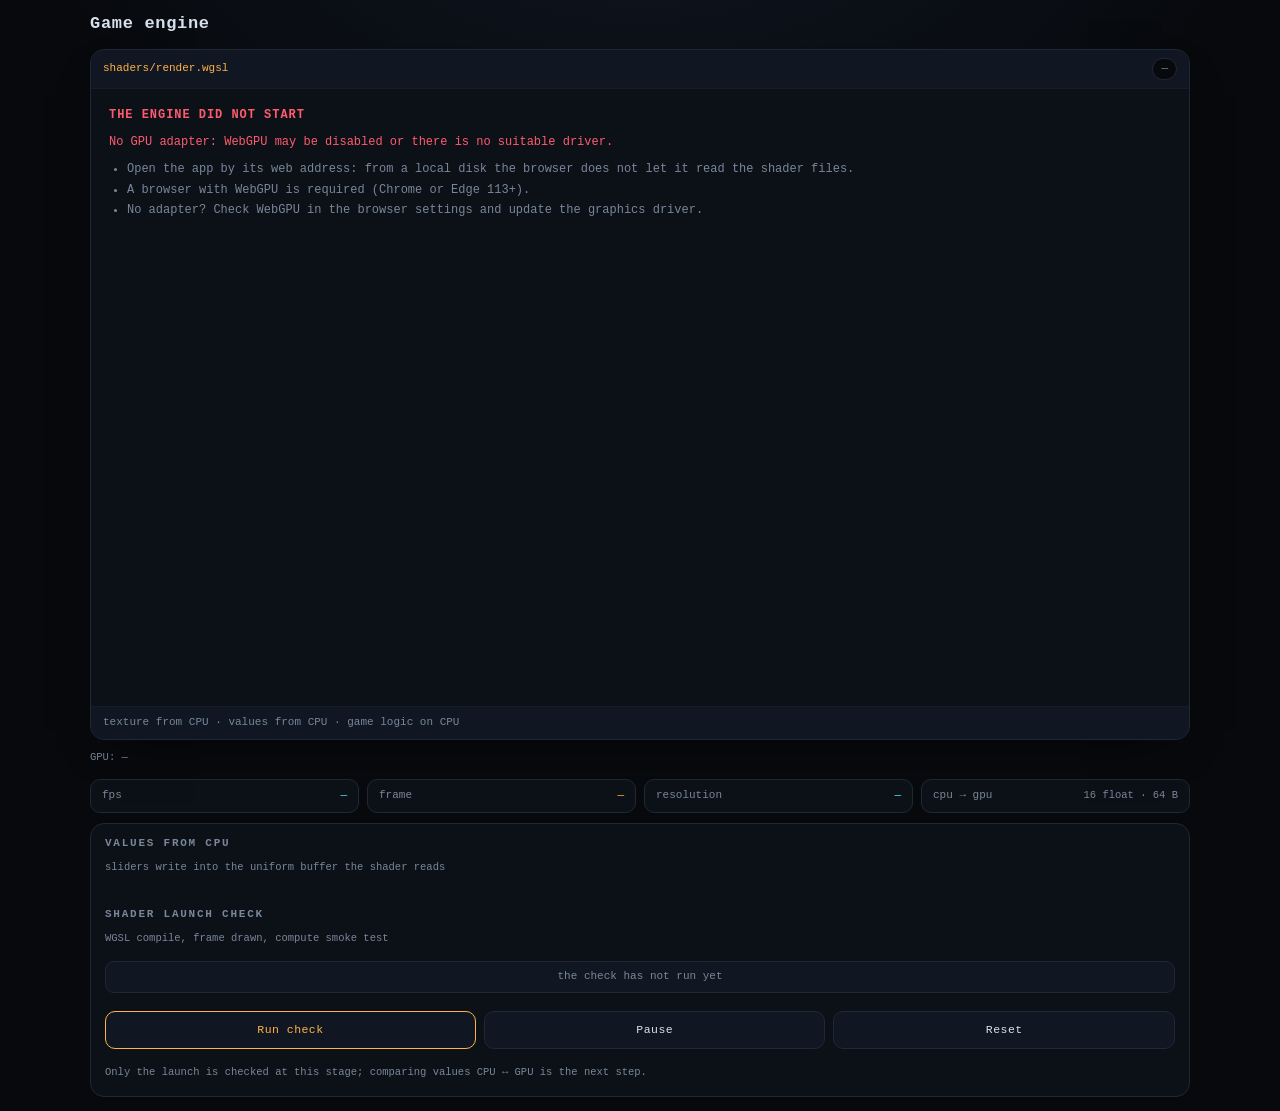
==== apps/game-engine/index.html @ b1c576ff "Мини-приложение «Игровой движок»: шейдер WGSL в рамке, значения и текстура с CPU Каркас графического" ====
<!DOCTYPE html>
<html lang="ru">
<head>
<meta charset="utf-8">
<meta name="viewport" content="width=device-width, initial-scale=1, viewport-fit=cover">
<title data-i18n="game-engine.title">Game engine — Mini Apps</title>
<meta name="theme-color" content="#070d18">
<link rel="icon" href="icon.png">
<link rel="apple-touch-icon" href="icon.png">
<!-- общий шаблон: тема, язык и шапка — один файл на весь сайт -->
<script src="/ui/ui.js" data-i18n="strings.tsv"></script>
<link rel="stylesheet" href="app.css">
</head>
<body>
<div class="wrap">

  <header class="bar">
    <h1 data-i18n="game-engine.name">Game engine</h1>
    <!-- шапка шаблона: логотип (на главную), тема, язык, аккаунт (рисует /ui/ui.js) -->
    <div class="uibar" data-ui="bar"></div>
  </header>

  <div class="frame">
    <div class="frame-top">
      <span class="file">shaders/render.wgsl</span>
      <span class="badge" id="frame-size">—</span>
    </div>

    <div class="viewport" id="viewport">
      <canvas id="gpu-canvas"></canvas>
      <i class="corner tl"></i><i class="corner tr"></i>
      <i class="corner bl"></i><i class="corner br"></i>
      <div class="overlay" id="overlay" hidden></div>
    </div>

    <div class="frame-bottom" data-i18n="game-engine.frameNote">texture from CPU · values from CPU · game logic on CPU</div>
  </div>

  <p class="sub" id="gpu-info">GPU: —</p>

  <div class="metrics">
    <div class="metric"><span class="k" data-i18n="game-engine.fps">fps</span><span class="v" id="m-fps">—</span></div>
    <div class="metric"><span class="k" data-i18n="game-engine.frame">frame</span><span class="v" id="m-frame">—</span></div>
    <div class="metric"><span class="k" data-i18n="game-engine.res">resolution</span><span class="v" id="m-res">—</span></div>
    <div class="metric"><span class="k" data-i18n="game-engine.upload">cpu → gpu</span><span class="v" id="m-up">—</span></div>
  </div>

  <section class="panel">
    <h2 data-i18n="game-engine.params">Values from CPU</h2>
    <p class="sub" data-i18n="game-engine.paramsNote">sliders write into the uniform buffer the shader reads</p>
    <div id="controls" class="controls"></div>

    <h2 data-i18n="game-engine.check">Shader launch check</h2>
    <p class="sub" data-i18n="game-engine.checkNote">WGSL compile, frame drawn, compute smoke test</p>
    <div id="tests" class="tests"></div>

    <div class="row-actions">
      <button id="btn-test" type="button" data-i18n="game-engine.run">Run check</button>
      <button id="btn-pause" class="ghost" type="button" data-i18n="game-engine.pause">Pause</button>
      <button id="btn-reset" class="ghost" type="button" data-i18n="game-engine.reset">Reset</button>
    </div>
    <p class="note" data-i18n="game-engine.note">Only the launch is checked at this stage; comparing values CPU ↔ GPU is the next step.</p>
  </section>

</div>

<script src="js/i18n.js"></script>
<script src="js/shaders.js"></script>
<script src="js/gpu.js"></script>
<script src="js/texture.js"></script>
<script src="js/renderer.js"></script>
<script src="js/game.js"></script>
<script src="js/input.js"></script>
<script src="js/hud.js"></script>
<script src="js/selftest.js"></script>
<script src="app.js"></script>
</body>
</html>
---- apps/game-engine/app.css ----
/* game-engine — Mini Apps. Стили: цвета только через переменные палитры. */

:root{
  --bg:#07090d;
  --panel:#0c1017;
  --panel2:#101722;
  --line:#1f2836;
  --line-soft:#161d27;
  --tx:#d8e2ee;
  --dim:#78879a;
  --amber:#ffb347;
  --cyan:#4de2ff;
  --ok:#5ce08c;
  --bad:#ff5b6e;
  --mtc:#07090d;
  --glow:rgba(77,226,255,.35);
  --amber-glow:rgba(255,179,71,.60);
}

html[data-theme="light"]{
  --bg:#eef2f7;
  --panel:#ffffff;
  --panel2:#f4f7fb;
  --line:#cfd9e6;
  --line-soft:#e2e9f2;
  --tx:#16202e;
  --dim:#5b6b7f;
  --amber:#a15f00;
  --cyan:#0a7c96;
  --ok:#127a41;
  --bad:#b3253a;
  --mtc:#eef2f7;
  --glow:rgba(10,124,150,.22);
  --amber-glow:rgba(161,95,0,.35);
}

*{box-sizing:border-box}
html,body{margin:0}
body{
  min-height:100%;
  background:radial-gradient(1000px 620px at 50% -15%,var(--panel2) 0%,var(--bg) 62%) fixed,var(--bg);
  color:var(--tx);
  font:14px/1.45 ui-monospace,"JetBrains Mono","Cascadia Mono",Consolas,"Courier New",monospace;
  padding:calc(12px + env(safe-area-inset-top)) 12px calc(14px + env(safe-area-inset-bottom));
  -webkit-font-smoothing:antialiased;
}

.wrap{width:100%;max-width:1100px;margin:0 auto;display:flex;flex-direction:column;gap:10px}

.bar{display:flex;align-items:center;gap:10px;margin-bottom:2px}
h1{margin:0;font-size:17px;font-weight:600;flex:1;min-width:0;letter-spacing:.04em}

/* ---------- рамка вокруг вывода шейдера ---------- */

.frame{
  position:relative;
  border:1px solid var(--line);
  border-radius:14px;
  background:var(--panel);
  box-shadow:0 18px 50px -28px rgba(0,0,0,.9), inset 0 0 60px -30px var(--glow);
  overflow:hidden;
}

.frame-top,.frame-bottom{
  display:flex;align-items:center;justify-content:space-between;gap:10px;
  padding:8px 12px;font-size:11px;color:var(--dim);background:var(--panel2);
}
.frame-top{border-bottom:1px solid var(--line-soft)}
.frame-bottom{border-top:1px solid var(--line-soft);justify-content:flex-start}

.file{color:var(--amber)}
.badge{padding:2px 8px;border-radius:999px;border:1px solid var(--line);background:var(--bg);color:var(--dim)}

.viewport{position:relative;aspect-ratio:16/9;min-height:200px;background:var(--bg);overflow:hidden;touch-action:none}
.viewport canvas{display:block;width:100%;height:100%}

.corner{position:absolute;width:16px;height:16px;border:0 solid var(--cyan);opacity:.75;pointer-events:none}
.corner.tl{top:6px;left:6px;border-top-width:1px;border-left-width:1px}
.corner.tr{top:6px;right:6px;border-top-width:1px;border-right-width:1px}
.corner.bl{bottom:6px;left:6px;border-bottom-width:1px;border-left-width:1px}
.corner.br{bottom:6px;right:6px;border-bottom-width:1px;border-right-width:1px}

.overlay{
  position:absolute;inset:0;padding:18px;overflow:auto;
  background:var(--panel);color:var(--bad);font-size:12px;white-space:pre-wrap;
}
.overlay h3{margin:0 0 10px;font-size:12px;letter-spacing:.08em;text-transform:uppercase;color:var(--bad)}
.overlay ul{margin:10px 0 0;padding-left:18px;color:var(--dim)}
.overlay li{margin:3px 0}

/* ---------- метрики ---------- */

.metrics{display:grid;grid-template-columns:repeat(4,minmax(0,1fr));gap:8px}
.metric{
  display:flex;align-items:baseline;justify-content:space-between;gap:6px;
  padding:8px 11px;border:1px solid var(--line);border-radius:10px;background:var(--panel);
  font-size:11px;overflow:hidden;
}
.metric .k{color:var(--dim)}
.metric .v{color:var(--cyan);white-space:nowrap}
.metric:nth-child(2) .v{color:var(--amber)}
.metric:nth-child(4) .v{color:var(--dim);font-size:10.5px}

/* ---------- панель ---------- */

.panel{
  border:1px solid var(--line);border-radius:14px;background:var(--panel);
  padding:12px 14px 16px;display:flex;flex-direction:column;gap:8px;
}
.panel h2{margin:6px 0 0;font-size:11px;letter-spacing:.16em;text-transform:uppercase;color:var(--dim);font-weight:600}
.panel h2:first-child{margin-top:0}
.sub{margin:0 0 4px;color:var(--dim);font-size:10.5px}

.controls{display:flex;flex-direction:column;gap:10px;margin-bottom:6px}
.ctrl{display:block}
.ctrl-top{display:flex;justify-content:space-between;gap:8px;font-size:11px;color:var(--tx)}
.ctrl-val{color:var(--amber)}

input[type="range"]{
  -webkit-appearance:none;appearance:none;width:100%;height:18px;
  background:transparent;margin:2px 0 0;cursor:ew-resize;
}
input[type="range"]::-webkit-slider-runnable-track{height:3px;border-radius:2px;background:var(--line)}
input[type="range"]::-moz-range-track{height:3px;border-radius:2px;background:var(--line)}
input[type="range"]::-webkit-slider-thumb{
  -webkit-appearance:none;width:12px;height:12px;margin-top:-4.5px;border-radius:50%;
  background:var(--amber);border:2px solid var(--bg);box-shadow:0 0 8px var(--amber-glow);
}
input[type="range"]::-moz-range-thumb{
  width:12px;height:12px;border-radius:50%;background:var(--amber);
  border:2px solid var(--bg);box-shadow:0 0 8px var(--amber-glow);
}

/* ---------- проверки ---------- */

.tests{display:flex;flex-direction:column;gap:6px;margin-top:2px}

.test-row{
  display:flex;gap:8px;padding:7px 9px;border:1px solid var(--line);border-radius:9px;
  background:var(--panel2);font-size:11px;
}
.test-row.empty{color:var(--dim);justify-content:center}
.test-row.ok{border-color:var(--ok)}
.test-row.bad{border-color:var(--bad)}
.test-row .mark{width:14px;flex:0 0 14px;text-align:center;font-weight:700}
.test-row.ok .mark{color:var(--ok)}
.test-row.bad .mark{color:var(--bad)}
.test-body{min-width:0}
.test-name{color:var(--tx)}
.test-detail{color:var(--dim);font-size:10.5px;word-break:break-word}

.test-sum{margin-top:2px;padding:6px 9px;border-radius:9px;font-size:10.5px;letter-spacing:.04em;border:1px solid var(--line)}
.test-sum.ok{color:var(--ok);border-color:var(--ok)}
.test-sum.bad{color:var(--bad);border-color:var(--bad)}

.row-actions{display:flex;gap:8px;margin-top:10px;flex-wrap:wrap}

button{
  flex:1 1 auto;min-height:38px;padding:9px 12px;border-radius:10px;
  border:1px solid var(--line);background:var(--panel2);color:var(--tx);
  font-family:inherit;font-size:11.5px;letter-spacing:.04em;cursor:pointer;
  transition:border-color .15s,background .15s,color .15s,transform .08s;
}
button:hover{border-color:var(--cyan)}
button:active{transform:translateY(1px)}
button:disabled{opacity:.5;cursor:progress}

button#btn-test{color:var(--amber);border-color:var(--amber)}
button#btn-pause.on{color:var(--cyan);border-color:var(--cyan)}

.note{margin:8px 0 0;color:var(--dim);font-size:10.5px}

@media (max-width:720px){
  .metrics{grid-template-columns:repeat(2,minmax(0,1fr))}
  .viewport{min-height:180px}
}
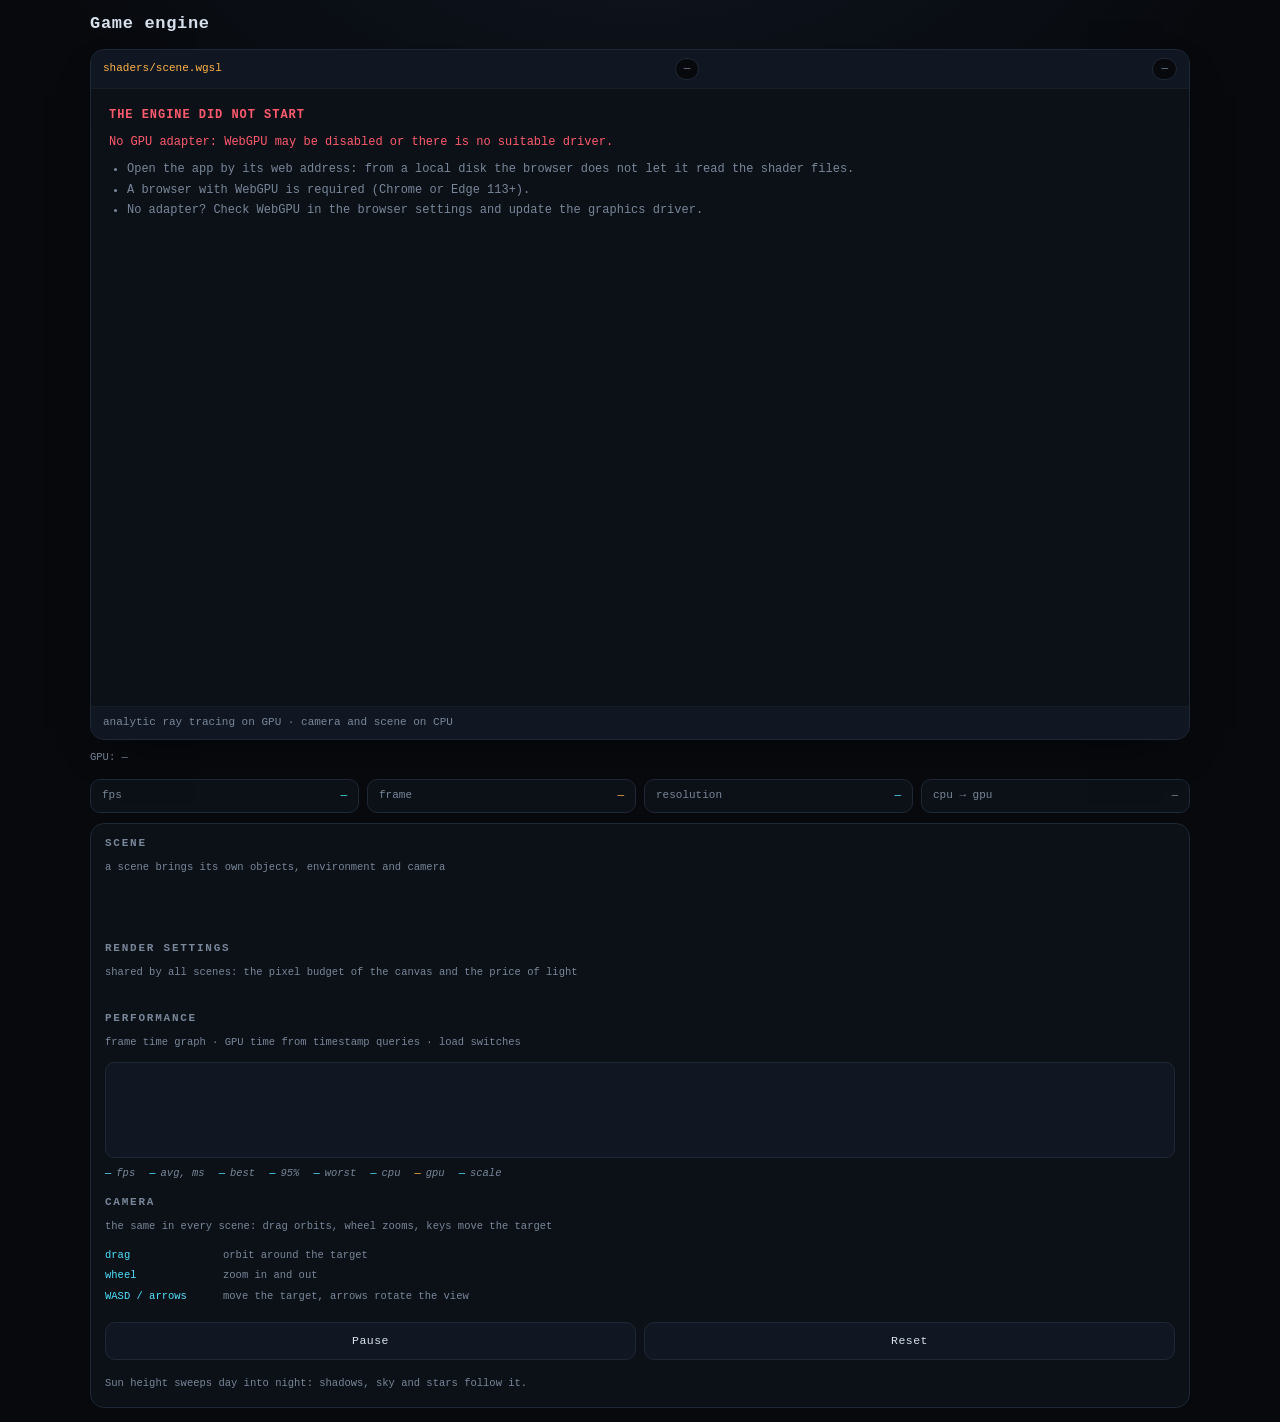
==== commit 9957d953: "Игровой движок 1.4.0: сцены на процессоре, бенчмарк куба сфер, отладка поверх кадра Шейдер вместо те" ====
--- a/apps/game-engine/index.html
+++ b/apps/game-engine/index.html
@@ -22,18 +22,20 @@
 
   <div class="frame">
     <div class="frame-top">
-      <span class="file">shaders/render.wgsl</span>
+      <span class="file">shaders/scene.wgsl</span>
+      <span class="badge" id="frame-scene">—</span>
       <span class="badge" id="frame-size">—</span>
     </div>
 
     <div class="viewport" id="viewport">
       <canvas id="gpu-canvas"></canvas>
+      <div class="dbg" id="dbg-overlay" hidden></div>
       <i class="corner tl"></i><i class="corner tr"></i>
       <i class="corner bl"></i><i class="corner br"></i>
       <div class="overlay" id="overlay" hidden></div>
     </div>
 
-    <div class="frame-bottom" data-i18n="game-engine.frameNote">texture from CPU · values from CPU · game logic on CPU</div>
+    <div class="frame-bottom" data-i18n="game-engine.frameNote">analytic ray tracing on GPU · camera and scene on CPU</div>
   </div>
 
   <p class="sub" id="gpu-info">GPU: —</p>
@@ -46,33 +48,63 @@
   </div>
 
   <section class="panel">
-    <h2 data-i18n="game-engine.params">Values from CPU</h2>
-    <p class="sub" data-i18n="game-engine.paramsNote">sliders write into the uniform buffer the shader reads</p>
-    <div id="controls" class="controls"></div>
+    <h2 data-i18n="game-engine.scene">Scene</h2>
+    <p class="sub" data-i18n="game-engine.sceneNote">a scene brings its own objects, environment and camera</p>
+    <div id="scene-bar" class="ctrl ctrl-row"></div>
+    <p class="sub" id="scene-note"></p>
+    <div id="scene-controls" class="controls"></div>
+    <div id="scene-actions" class="row-actions"></div>
+    <p class="note" id="scene-status"></p>
 
-    <h2 data-i18n="game-engine.check">Shader launch check</h2>
-    <p class="sub" data-i18n="game-engine.checkNote">WGSL compile, frame drawn, compute smoke test</p>
-    <div id="tests" class="tests"></div>
+    <h2 data-i18n="game-engine.gfx">Render settings</h2>
+    <p class="sub" data-i18n="game-engine.gfxNote">shared by all scenes: the pixel budget of the canvas and the price of light</p>
+    <div id="gfx-opts" class="perf-opts"></div>
+
+    <h2 data-i18n="game-engine.perf">Performance</h2>
+    <p class="sub" data-i18n="game-engine.perfNote">frame time graph · GPU time from timestamp queries · load switches</p>
+    <canvas id="perf-graph" class="perf-graph" width="640" height="96"></canvas>
+    <div class="perf-stats">
+      <span><b id="p-fps">—</b><i data-i18n="game-engine.pfFps">fps</i></span>
+      <span><b id="p-avg">—</b><i data-i18n="game-engine.pfAvg">avg, ms</i></span>
+      <span><b id="p-best">—</b><i data-i18n="game-engine.pfBest">best</i></span>
+      <span><b id="p-p95">—</b><i data-i18n="game-engine.pfP95">95%</i></span>
+      <span><b id="p-worst">—</b><i data-i18n="game-engine.pfWorst">worst</i></span>
+      <span><b id="p-cpu">—</b><i data-i18n="game-engine.pfCpu">cpu</i></span>
+      <span><b id="p-gpu">—</b><i data-i18n="game-engine.pfGpu">gpu</i></span>
+      <span><b id="p-scale">—</b><i data-i18n="game-engine.pfScale">scale</i></span>
+    </div>
+
+    <h2 data-i18n="game-engine.camera">Camera</h2>
+    <p class="sub" data-i18n="game-engine.cameraNote">the same in every scene: drag orbits, wheel zooms, keys move the target</p>
+    <ul class="hints">
+      <li><b data-i18n="game-engine.hintDragKey">drag</b><span data-i18n="game-engine.hintDrag">orbit around the target</span></li>
+      <li><b data-i18n="game-engine.hintWheelKey">wheel</b><span data-i18n="game-engine.hintWheel">zoom in and out</span></li>
+      <li><b data-i18n="game-engine.hintKeysKey">WASD / arrows</b><span data-i18n="game-engine.hintKeys">move the target, arrows rotate the view</span></li>
+    </ul>
 
     <div class="row-actions">
-      <button id="btn-test" type="button" data-i18n="game-engine.run">Run check</button>
       <button id="btn-pause" class="ghost" type="button" data-i18n="game-engine.pause">Pause</button>
       <button id="btn-reset" class="ghost" type="button" data-i18n="game-engine.reset">Reset</button>
     </div>
-    <p class="note" data-i18n="game-engine.note">Only the launch is checked at this stage; comparing values CPU ↔ GPU is the next step.</p>
+    <p class="note" data-i18n="game-engine.note">Sun height sweeps day into night: shadows, sky and stars follow it.</p>
   </section>
 
 </div>
 
-<script src="js/i18n.js"></script>
-<script src="js/shaders.js"></script>
-<script src="js/gpu.js"></script>
-<script src="js/texture.js"></script>
-<script src="js/renderer.js"></script>
-<script src="js/game.js"></script>
-<script src="js/input.js"></script>
-<script src="js/hud.js"></script>
-<script src="js/selftest.js"></script>
+<script src="js/core/i18n.js"></script>
+<script src="js/core/store.js"></script>
+<script src="js/gfx/shaders.js"></script>
+<script src="js/gfx/gpu.js"></script>
+<script src="js/gfx/renderer.js"></script>
+<script src="js/camera/camera.js"></script>
+<script src="js/input/input.js"></script>
+<script src="js/perf/perf.js"></script>
+<script src="js/scene/registry.js"></script>
+<script src="js/scene/pack.js"></script>
+<script src="js/scene/demo.js"></script>
+<script src="js/scene/bench.js"></script>
+<script src="js/ui/hud.js"></script>
+<script src="js/ui/panels.js"></script>
 <script src="app.js"></script>
 </body>
 </html>
--- a/apps/game-engine/app.css
+++ b/apps/game-engine/app.css
@@ -15,6 +15,8 @@
   --mtc:#07090d;
   --glow:rgba(77,226,255,.35);
   --amber-glow:rgba(255,179,71,.60);
+  --dbg:#39ff6e;
+  --dbg-shadow:rgba(0,0,0,.85);
 }
 
 html[data-theme="light"]{
@@ -32,6 +34,8 @@
   --mtc:#eef2f7;
   --glow:rgba(10,124,150,.22);
   --amber-glow:rgba(161,95,0,.35);
+  --dbg:#0a6b1e;
+  --dbg-shadow:rgba(255,255,255,.92);
 }
 
 *{box-sizing:border-box}
@@ -72,7 +76,17 @@
 .badge{padding:2px 8px;border-radius:999px;border:1px solid var(--line);background:var(--bg);color:var(--dim)}
 
 .viewport{position:relative;aspect-ratio:16/9;min-height:200px;background:var(--bg);overflow:hidden;touch-action:none}
-.viewport canvas{display:block;width:100%;height:100%}
+.viewport canvas{display:block;width:100%;height:100%;cursor:grab}
+.viewport canvas:active{cursor:grabbing}
+
+/* отладочная строка поверх кадра: левый верхний угол, контрастно-зелёная */
+.dbg{
+  position:absolute;top:10px;left:12px;z-index:2;margin:0;
+  font:11px/1.4 ui-monospace,"JetBrains Mono","Cascadia Mono",Consolas,monospace;
+  color:var(--dbg);white-space:pre;pointer-events:none;letter-spacing:.02em;
+  text-shadow:0 1px 2px var(--dbg-shadow),0 0 7px var(--dbg-shadow);
+}
+.dbg[hidden]{display:none}
 
 .corner{position:absolute;width:16px;height:16px;border:0 solid var(--cyan);opacity:.75;pointer-events:none}
 .corner.tl{top:6px;left:6px;border-top-width:1px;border-left-width:1px}
@@ -131,29 +145,55 @@
   border:2px solid var(--bg);box-shadow:0 0 8px var(--amber-glow);
 }
 
-/* ---------- проверки ---------- */
-
-.tests{display:flex;flex-direction:column;gap:6px;margin-top:2px}
-
-.test-row{
-  display:flex;gap:8px;padding:7px 9px;border:1px solid var(--line);border-radius:9px;
-  background:var(--panel2);font-size:11px;
-}
-.test-row.empty{color:var(--dim);justify-content:center}
-.test-row.ok{border-color:var(--ok)}
-.test-row.bad{border-color:var(--bad)}
-.test-row .mark{width:14px;flex:0 0 14px;text-align:center;font-weight:700}
-.test-row.ok .mark{color:var(--ok)}
-.test-row.bad .mark{color:var(--bad)}
-.test-body{min-width:0}
-.test-name{color:var(--tx)}
-.test-detail{color:var(--dim);font-size:10.5px;word-break:break-word}
-
-.test-sum{margin-top:2px;padding:6px 9px;border-radius:9px;font-size:10.5px;letter-spacing:.04em;border:1px solid var(--line)}
-.test-sum.ok{color:var(--ok);border-color:var(--ok)}
-.test-sum.bad{color:var(--bad);border-color:var(--bad)}
+/* ---------- подсказки управления ---------- */
+
+.hints{list-style:none;margin:2px 0 0;padding:0;display:flex;flex-direction:column;gap:5px;font-size:10.5px}
+.hints li{display:flex;gap:10px;align-items:baseline}
+.hints b{flex:0 0 108px;color:var(--cyan);font-weight:500}
+.hints span{color:var(--dim)}
+
+/* ---------- отладка производительности ---------- */
+
+.perf-graph{
+  display:block;width:100%;height:96px;border:1px solid var(--line);border-radius:9px;
+  background:var(--panel2);
+}
+
+.perf-stats{display:flex;flex-wrap:wrap;gap:6px 14px;font-size:10.5px;color:var(--dim)}
+.perf-stats span{display:flex;align-items:baseline;gap:5px}
+.perf-stats b{color:var(--cyan);font-weight:500}
+.perf-stats span:nth-child(7) b{color:var(--amber)}
+
+.perf-opts{display:flex;flex-direction:column;gap:8px;margin-top:4px}
+.ctrl-row{display:flex;align-items:center;justify-content:space-between;gap:10px;font-size:11px;color:var(--tx)}
+
+select{
+  font-family:inherit;font-size:11px;padding:5px 8px;border-radius:8px;
+  border:1px solid var(--line);background:var(--panel2);color:var(--tx);cursor:pointer;
+}
+select:hover{border-color:var(--cyan)}
+
+.toggles{display:flex;flex-wrap:wrap;gap:6px 14px}
+.toggle{display:flex;align-items:center;gap:6px;font-size:10.5px;color:var(--dim);cursor:pointer}
+.toggle input{
+  appearance:none;-webkit-appearance:none;margin:0;width:14px;height:14px;border-radius:4px;
+  border:1px solid var(--line);background:var(--bg);cursor:pointer;position:relative;
+}
+.toggle input:checked{background:var(--cyan);border-color:var(--cyan)}
+.toggle input:checked::after{
+  content:"";position:absolute;left:4.5px;top:1.5px;width:4px;height:8px;
+  border:solid var(--bg);border-width:0 1.5px 1.5px 0;transform:rotate(45deg);
+}
 
 .row-actions{display:flex;gap:8px;margin-top:10px;flex-wrap:wrap}
+.row-actions[hidden]{display:none}
+
+/* ---------- сцены ---------- */
+
+#scene-bar select{min-width:180px}
+#scene-note{margin:0}
+#scene-status{margin:2px 0 0;color:var(--cyan)}
+#scene-status:empty{display:none}
 
 button{
   flex:1 1 auto;min-height:38px;padding:9px 12px;border-radius:10px;
@@ -165,7 +205,6 @@
 button:active{transform:translateY(1px)}
 button:disabled{opacity:.5;cursor:progress}
 
-button#btn-test{color:var(--amber);border-color:var(--amber)}
 button#btn-pause.on{color:var(--cyan);border-color:var(--cyan)}
 
 .note{margin:8px 0 0;color:var(--dim);font-size:10.5px}
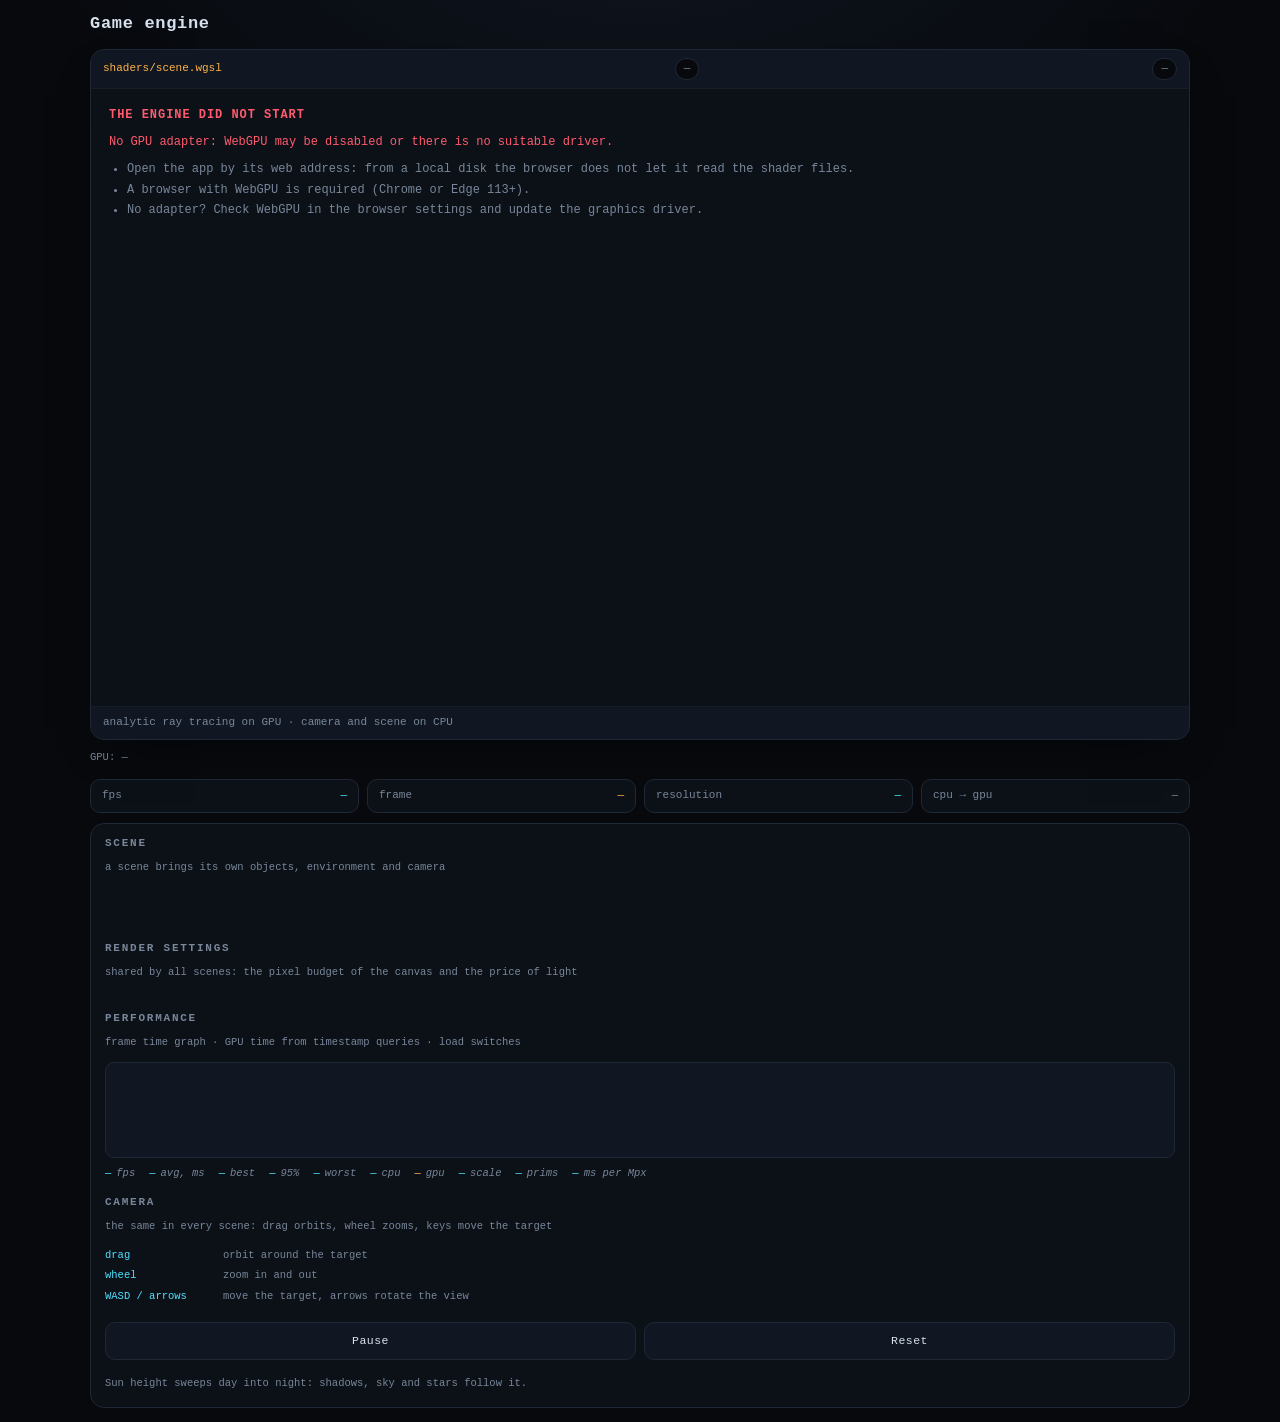
==== commit 842186c8: "Игровой движок 1.5.0: цена пикселя и инструменты отладки Что стало быстрее (картинка не изменилась —" ====
--- a/apps/game-engine/index.html
+++ b/apps/game-engine/index.html
@@ -72,6 +72,8 @@
       <span><b id="p-cpu">—</b><i data-i18n="game-engine.pfCpu">cpu</i></span>
       <span><b id="p-gpu">—</b><i data-i18n="game-engine.pfGpu">gpu</i></span>
       <span><b id="p-scale">—</b><i data-i18n="game-engine.pfScale">scale</i></span>
+      <span><b id="p-prims">—</b><i data-i18n="game-engine.pfPrims">prims</i></span>
+      <span><b id="p-mpx">—</b><i data-i18n="game-engine.pfMpx">ms per Mpx</i></span>
     </div>
 
     <h2 data-i18n="game-engine.camera">Camera</h2>
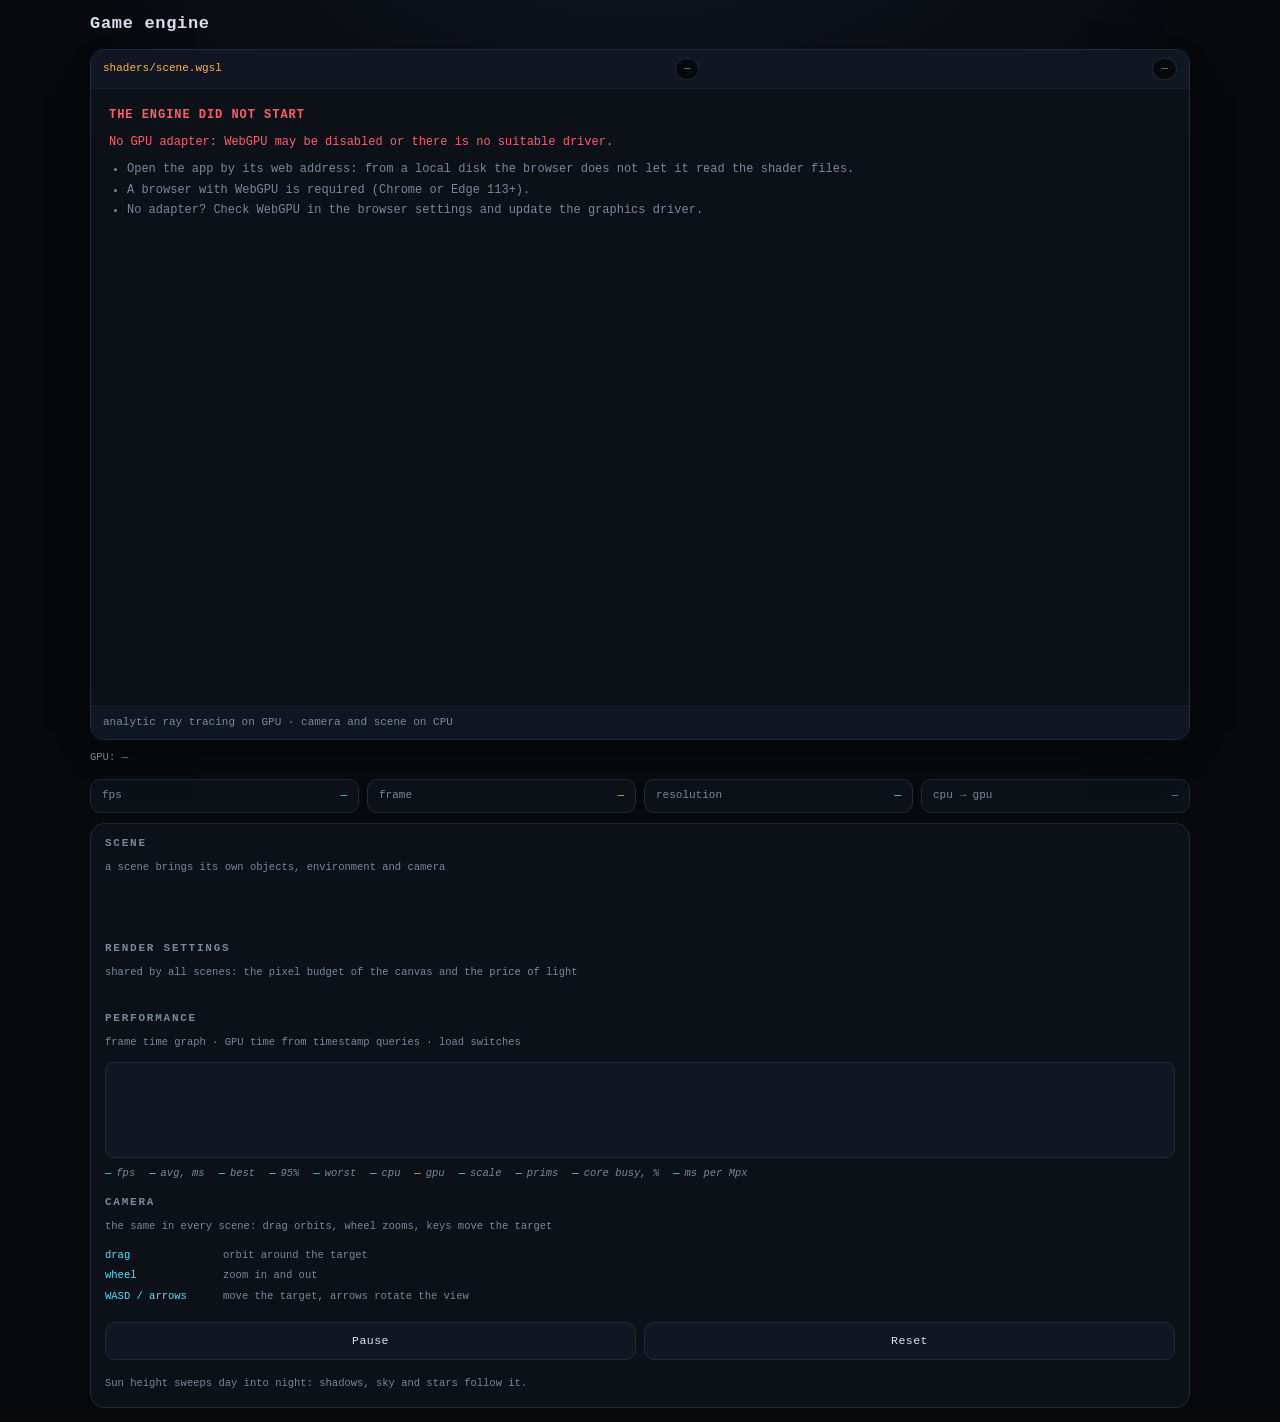
==== commit 2fb79f41: "1.7.0 — ограничение нагрузки на видеоядро (core limit) Настройка «нагрузка на ядро»: 100 / 75 / 50 /" ====
--- a/apps/game-engine/index.html
+++ b/apps/game-engine/index.html
@@ -73,6 +73,7 @@
       <span><b id="p-gpu">—</b><i data-i18n="game-engine.pfGpu">gpu</i></span>
       <span><b id="p-scale">—</b><i data-i18n="game-engine.pfScale">scale</i></span>
       <span><b id="p-prims">—</b><i data-i18n="game-engine.pfPrims">prims</i></span>
+      <span><b id="p-occ">—</b><i data-i18n="game-engine.pfOcc">core busy, %</i></span>
       <span><b id="p-mpx">—</b><i data-i18n="game-engine.pfMpx">ms per Mpx</i></span>
     </div>
 
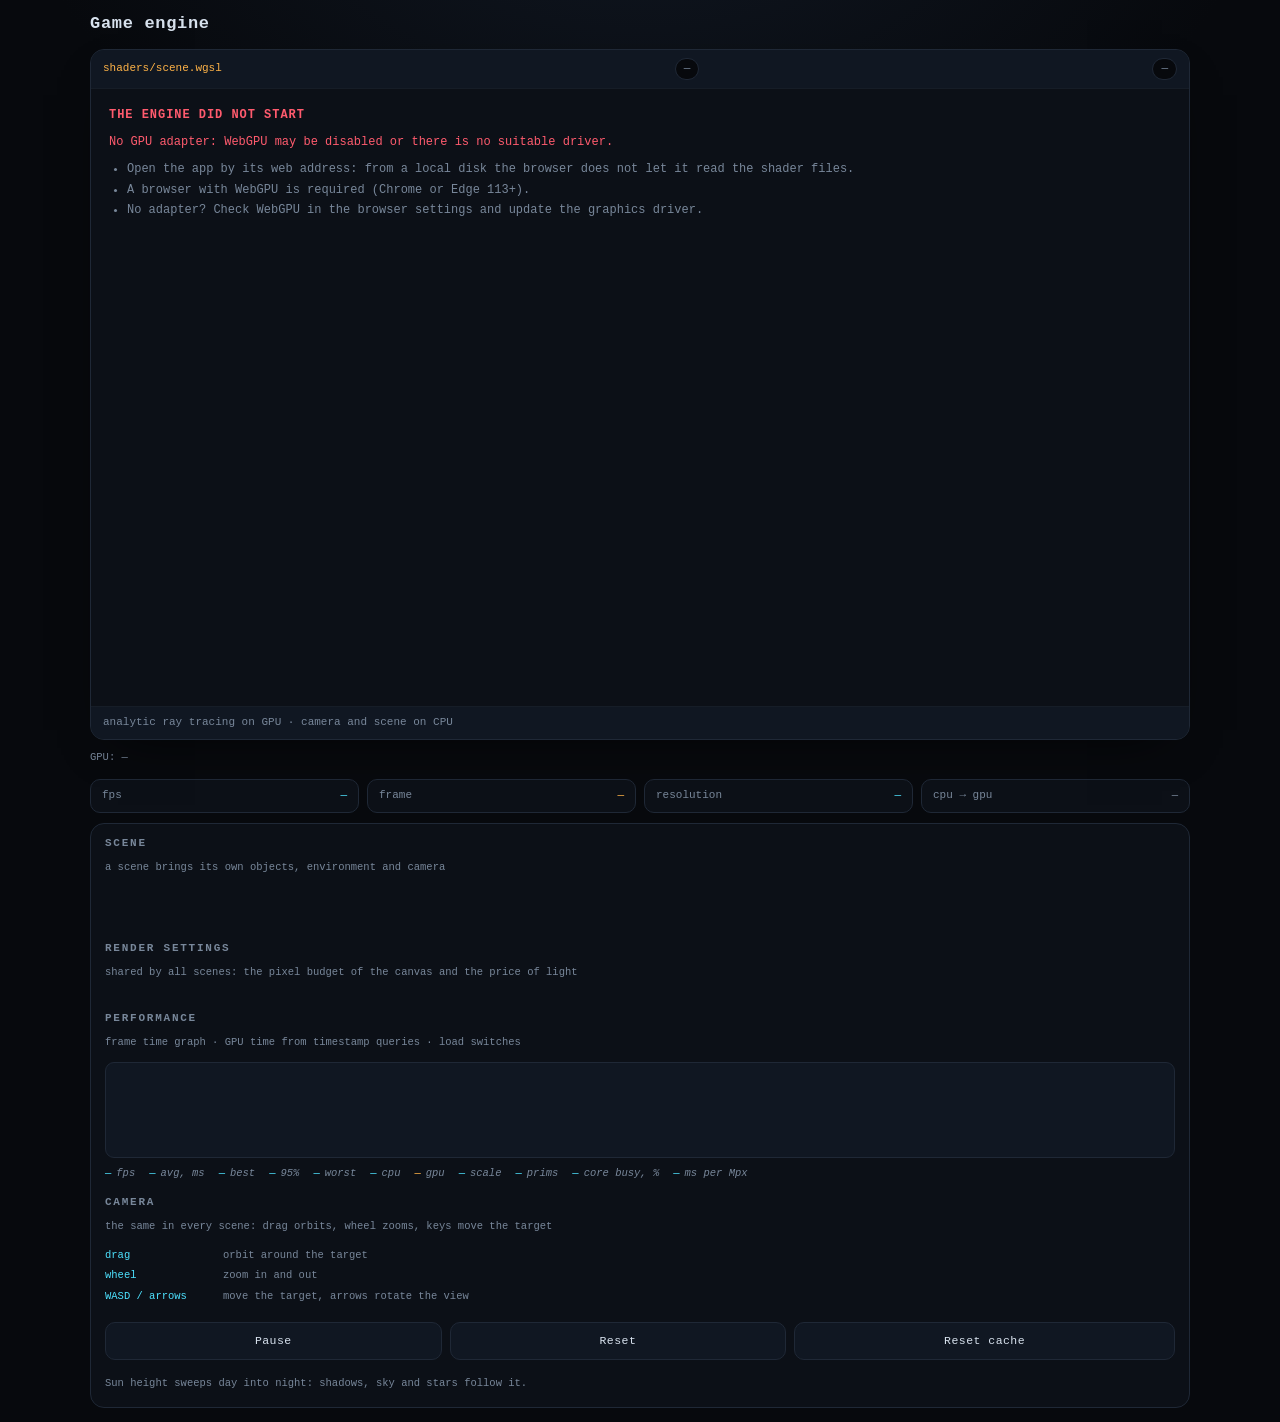
==== commit 5e1cac66: "game-engine: ранний выход для тора, тень без касаний, кнопка сброса кэша (v1.14.2) - тор: перед реша" ====
--- a/apps/game-engine/index.html
+++ b/apps/game-engine/index.html
@@ -88,6 +88,7 @@
     <div class="row-actions">
       <button id="btn-pause" class="ghost" type="button" data-i18n="game-engine.pause">Pause</button>
       <button id="btn-reset" class="ghost" type="button" data-i18n="game-engine.reset">Reset</button>
+      <button id="btn-cache" class="ghost" type="button" data-i18n="game-engine.cache">Reset cache</button>
     </div>
     <p class="note" data-i18n="game-engine.note">Sun height sweeps day into night: shadows, sky and stars follow it.</p>
   </section>
@@ -104,8 +105,10 @@
 <script src="js/perf/perf.js"></script>
 <script src="js/scene/registry.js"></script>
 <script src="js/scene/pack.js"></script>
+<script src="js/scene/prims.js"></script>
 <script src="js/scene/demo.js"></script>
 <script src="js/scene/bench.js"></script>
+<script src="js/scene/primitives.js"></script>
 <script src="js/ui/hud.js"></script>
 <script src="js/ui/panels.js"></script>
 <script src="app.js"></script>
